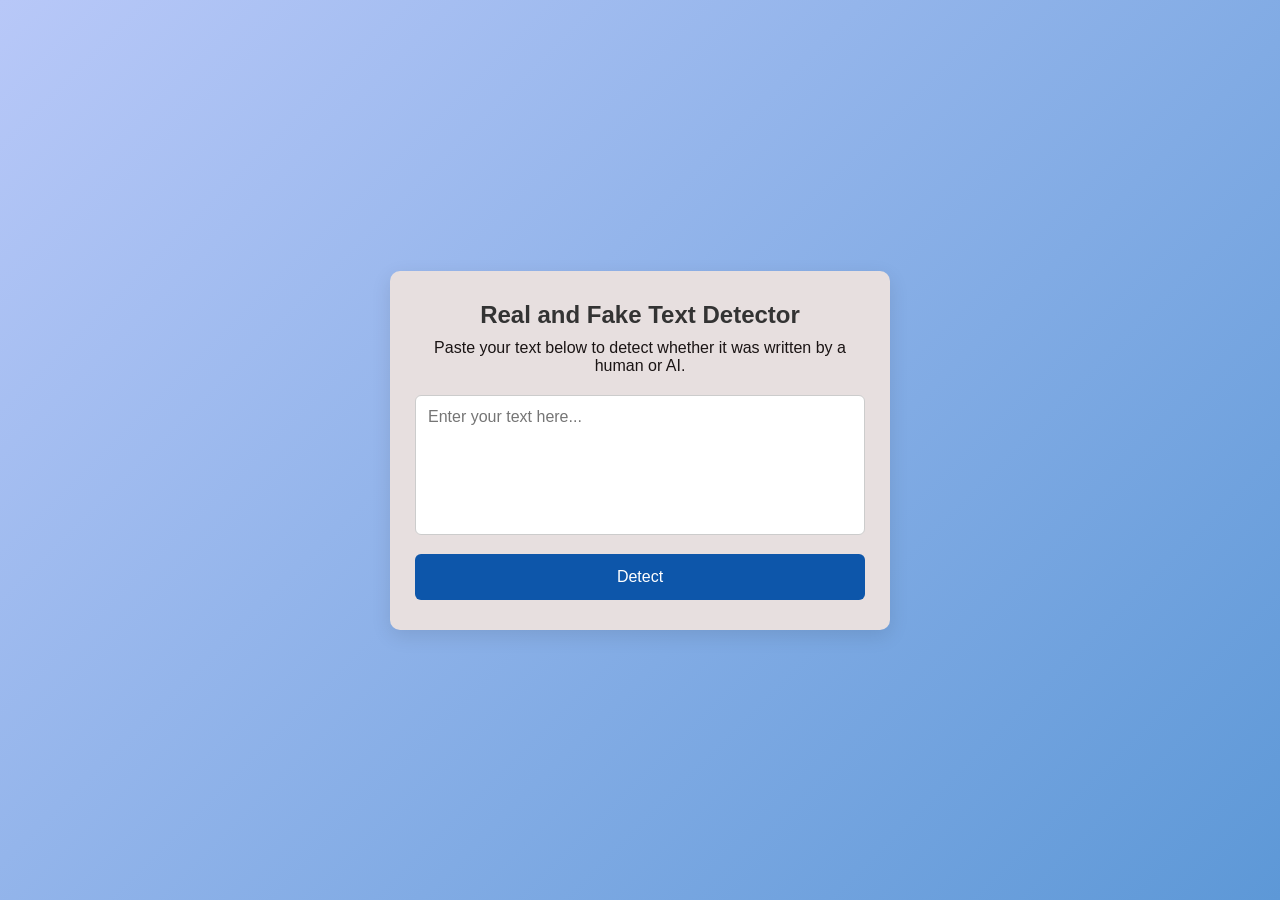
==== index.html @ 91ba074d "Reorganized project: root index.html" ====
<!DOCTYPE html>
<html lang="en">
<head>
    <meta charset="UTF-8">
    <meta name="viewport" content="width=device-width, initial-scale=1.0">
    <title>AI vs Human Text Detector</title>
    <link rel="stylesheet" href="/static/style.css">
    <script src="/static/script.js" defer></script>
</head>
<body>
    <div class="container">
        <h1>Real and Fake Text Detector</h1>
        <p>Paste your text below to detect whether it was written by a human or AI.</p>

        <textarea id="inputText" placeholder="Enter your text here..."></textarea>
        <button onclick="analyzeText()">Detect</button>

        <div id="loading">Analyzing...</div>
        <div id="result"></div>
    </div>
</body>
</html>
---- static/style.css ----
* {
    margin: 0;
    padding: 0;
    box-sizing: border-box;
    font-family: Arial, sans-serif;
}

body {
    background: linear-gradient(135deg, #b8c8f8, #5d98d7); /* soft blue to white */
    display: flex;
    justify-content: center;
    align-items: center;
    min-height: 100vh;
}


.container {
    background: #e7dfdf;
    padding: 30px 25px;
    border-radius: 10px;
    width: 100%;
    max-width: 500px;
    text-align: center;
    box-shadow: 0 6px 20px rgba(0,0,0,0.1);
}

h1 {
    font-size: 24px;
    margin-bottom: 10px;
    color: #333;
}

p {
    margin-bottom: 20px;
    color: #1a1414;
}

textarea {
    width: 100%;
    height: 140px;
    padding: 12px;
    font-size: 16px;
    border-radius: 6px;
    border: 1px solid #ccc;
    resize: none;
    margin-bottom: 15px;
}

button {
    width: 100%;
    padding: 14px;
    font-size: 16px;
    background: #0d56aa;
    color: #fff;
    border: none;
    border-radius: 6px;
    cursor: pointer;
}

button:hover {
    background: #3578c6;
}

#loading {
    display: none;
    margin-top: 12px;
    font-size: 16px;
    color: #4a90e2;
}

#result {
    display: none;
    margin-top: 18px;
    padding: 12px;
    border-radius: 6px;
    font-weight: bold;
}

.result-human {
    background: #d4f8d4;
    color: #2d7a2d;
    border: 1px solid #8ad88a;
}

.result-ai {
    background: #ffe3e3;
    color: #cc2a2a;
    border: 1px solid #ff8383;
}

.result-error {
    background: #fff3cd;
    color: #856404;
    border: 1px solid #ffeeba;
}
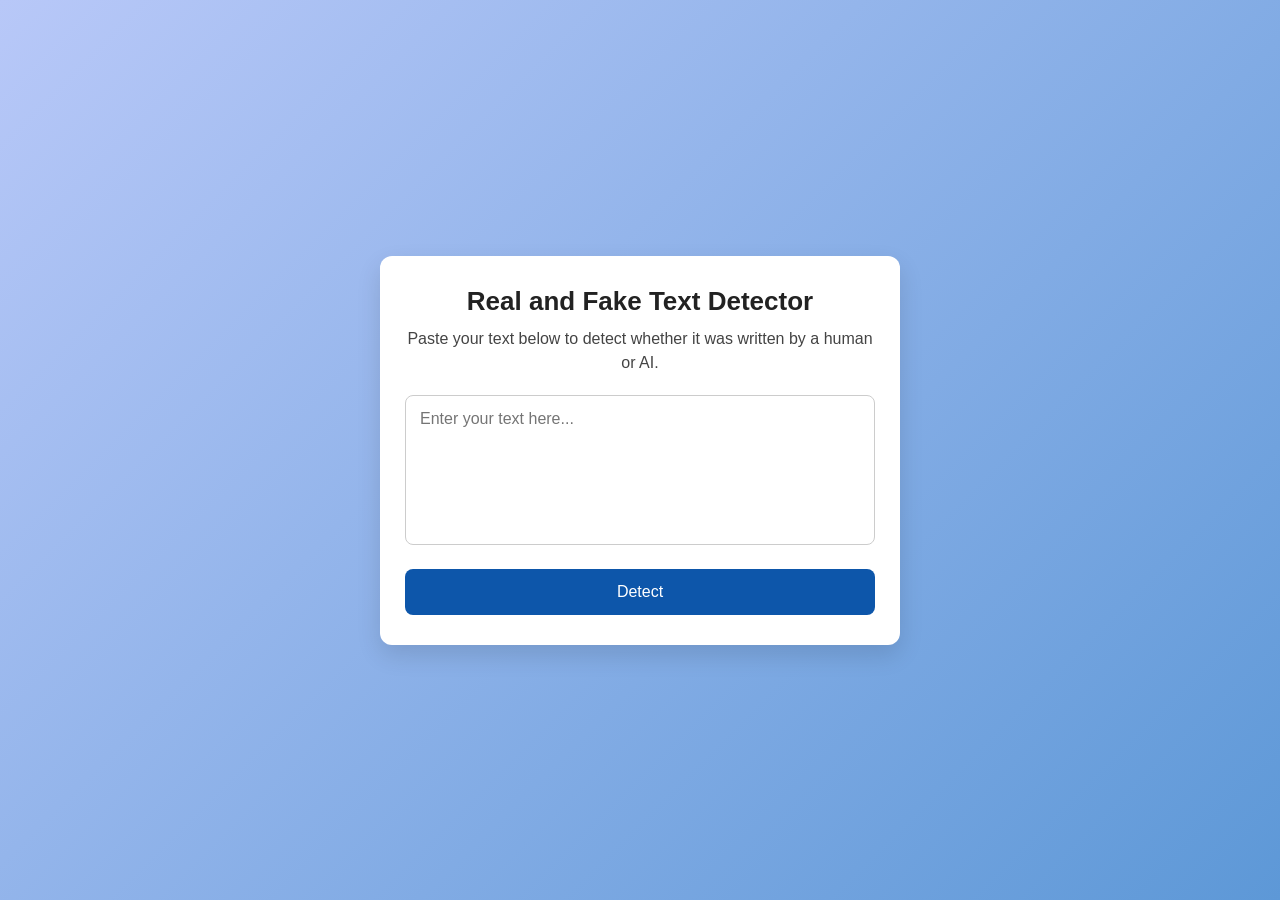
==== commit 9a8ac021: "Update index.html" ====
--- a/index.html
+++ b/index.html
@@ -4,8 +4,8 @@
     <meta charset="UTF-8">
     <meta name="viewport" content="width=device-width, initial-scale=1.0">
     <title>AI vs Human Text Detector</title>
-    <link rel="stylesheet" href="/static/style.css">
-    <script src="/static/script.js" defer></script>
+    <link rel="stylesheet" href="static/style.css">
+    <script src="static/script.js" defer></script>
 </head>
 <body>
     <div class="container">
--- a/static/style.css
+++ b/static/style.css
@@ -1,51 +1,69 @@
+/* Reset and base */
 * {
     margin: 0;
     padding: 0;
     box-sizing: border-box;
-    font-family: Arial, sans-serif;
+    font-family: 'Segoe UI', Tahoma, Geneva, Verdana, sans-serif;
 }
 
 body {
-    background: linear-gradient(135deg, #b8c8f8, #5d98d7); /* soft blue to white */
+    background: linear-gradient(135deg, #b8c8f8, #5d98d7);
     display: flex;
     justify-content: center;
     align-items: center;
     min-height: 100vh;
+    padding: 15px;
 }
 
-
+/* Container */
 .container {
-    background: #e7dfdf;
+    background: #ffffff;
     padding: 30px 25px;
-    border-radius: 10px;
+    border-radius: 12px;
     width: 100%;
-    max-width: 500px;
+    max-width: 520px;
     text-align: center;
-    box-shadow: 0 6px 20px rgba(0,0,0,0.1);
+    box-shadow: 0 10px 25px rgba(0, 0, 0, 0.12);
+    transition: transform 0.2s ease-in-out, box-shadow 0.2s ease-in-out;
 }
 
+.container:hover {
+    transform: translateY(-3px);
+    box-shadow: 0 15px 30px rgba(0, 0, 0, 0.2);
+}
+
+/* Headings and text */
 h1 {
-    font-size: 24px;
+    font-size: 26px;
     margin-bottom: 10px;
-    color: #333;
+    color: #222;
 }
 
 p {
     margin-bottom: 20px;
-    color: #1a1414;
+    color: #444;
+    line-height: 1.5;
 }
 
+/* Textarea */
 textarea {
     width: 100%;
-    height: 140px;
-    padding: 12px;
+    height: 150px;
+    padding: 14px;
     font-size: 16px;
-    border-radius: 6px;
+    border-radius: 8px;
     border: 1px solid #ccc;
     resize: none;
-    margin-bottom: 15px;
+    margin-bottom: 20px;
+    transition: border-color 0.2s ease;
 }
 
+textarea:focus {
+    border-color: #0d56aa;
+    outline: none;
+}
+
+/* Button */
 button {
     width: 100%;
     padding: 14px;
@@ -53,29 +71,37 @@
     background: #0d56aa;
     color: #fff;
     border: none;
-    border-radius: 6px;
+    border-radius: 8px;
     cursor: pointer;
+    transition: background 0.3s ease, transform 0.2s ease;
 }
 
 button:hover {
     background: #3578c6;
+    transform: scale(1.02);
 }
 
+/* Loading text */
 #loading {
     display: none;
-    margin-top: 12px;
+    margin-top: 15px;
     font-size: 16px;
     color: #4a90e2;
+    font-style: italic;
 }
 
+/* Result box */
 #result {
     display: none;
-    margin-top: 18px;
-    padding: 12px;
-    border-radius: 6px;
-    font-weight: bold;
+    margin-top: 20px;
+    padding: 15px;
+    border-radius: 8px;
+    font-weight: 600;
+    font-size: 16px;
+    transition: all 0.3s ease;
 }
 
+/* Result types */
 .result-human {
     background: #d4f8d4;
     color: #2d7a2d;
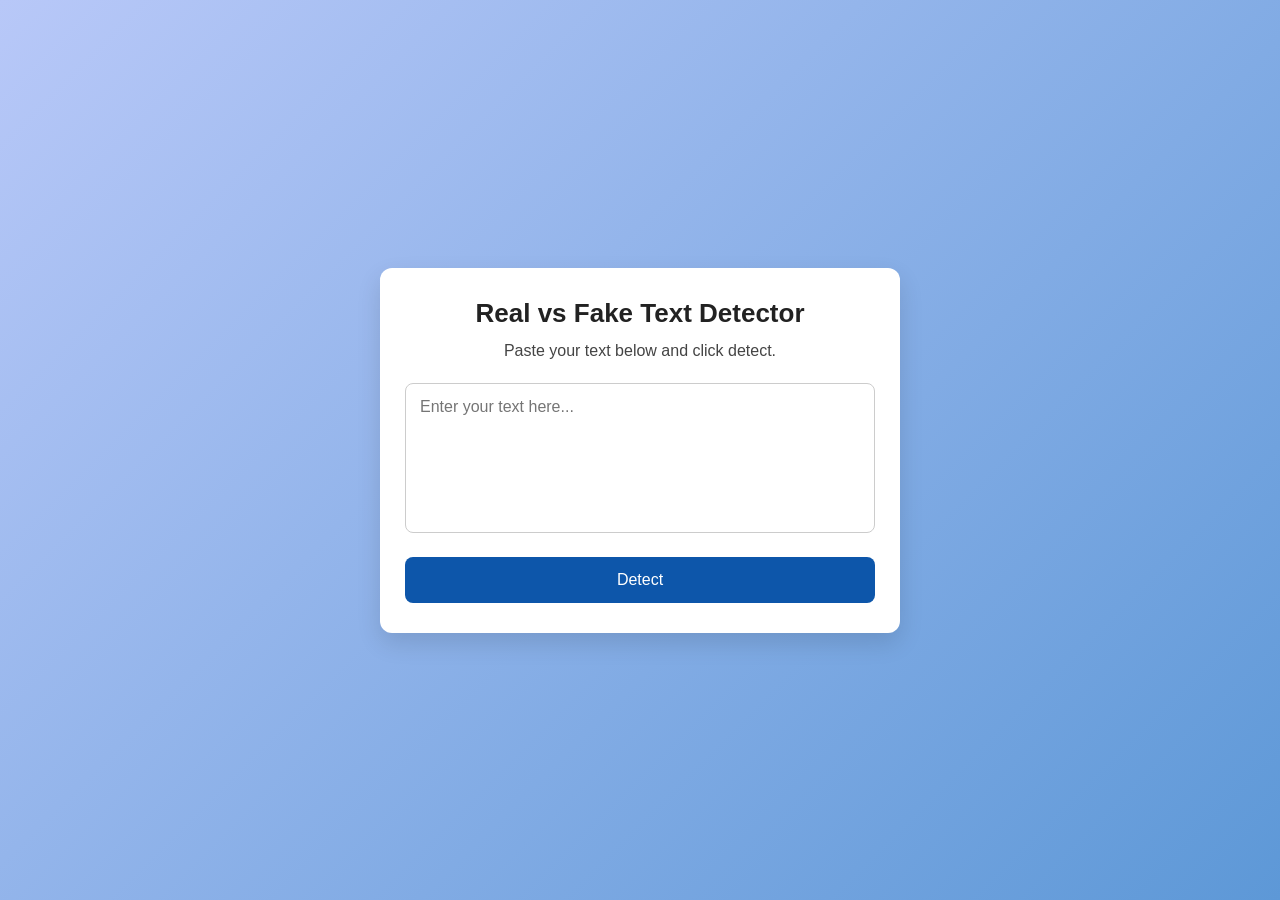
==== commit 59cc9efc: "Updated AI detector model" ====
--- a/index.html
+++ b/index.html
@@ -3,20 +3,26 @@
 <head>
     <meta charset="UTF-8">
     <meta name="viewport" content="width=device-width, initial-scale=1.0">
-    <title>AI vs Human Text Detector</title>
-    <link rel="stylesheet" href="static/style.css">
-    <script src="static/script.js" defer></script>
+    <title>Real vs Fake Text Detector</title>
+
+    <link rel="stylesheet" href="/static/style.css">
+    <script src="/static/script.js" defer></script>
+
+    <meta name="description" content="Detect whether a text is written by AI or Human.">
 </head>
+
 <body>
     <div class="container">
-        <h1>Real and Fake Text Detector</h1>
-        <p>Paste your text below to detect whether it was written by a human or AI.</p>
+        <h1>Real vs Fake Text Detector</h1>
+        <p>Paste your text below and click detect.</p>
 
         <textarea id="inputText" placeholder="Enter your text here..."></textarea>
-        <button onclick="analyzeText()">Detect</button>
+        <button id="detectBtn">Detect</button>
 
-        <div id="loading">Analyzing...</div>
         <div id="result"></div>
     </div>
+
+    <!-- Hidden Loading -->
+    <div id="loading" style="display:none;">⏳ Analyzing...</div>
 </body>
 </html>
